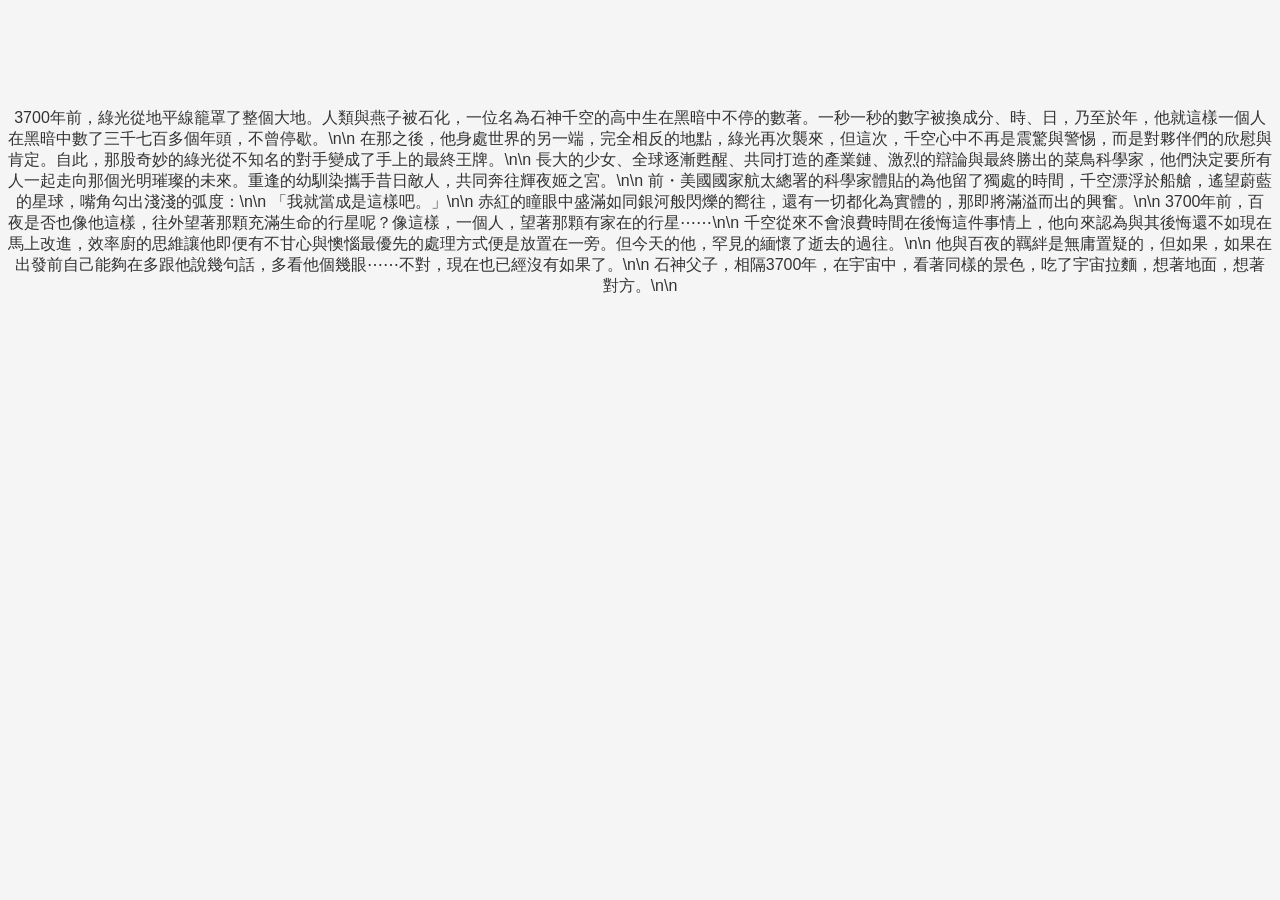
==== index.html @ 7b30ef91 "Update index.html" ====
<!DOCTYPE html>
<html lang="zh-Hant">
<head>
    <meta charset="UTF-8">
    <title>Hello</title>

    <style>
        body {
            background-color: #f5f5f5;
            font-family: Arial, "Microsoft JhengHei", sans-serif;
            color: #333;
            text-align: center;
            padding-top: 100px;
        }

        h1 {
            font-size: 48px;
            color: #555;
        }

        p {
            font-size: 20px;
        }
    </style>
</head>
<body>
    3700年前，綠光從地平線籠罩了整個大地。人類與燕子被石化，一位名為石神千空的高中生在黑暗中不停的數著。一秒一秒的數字被換成分、時、日，乃至於年，他就這樣一個人在黑暗中數了三千七百多個年頭，不曾停歇。\n\n
    在那之後，他身處世界的另一端，完全相反的地點，綠光再次襲來，但這次，千空心中不再是震驚與警惕，而是對夥伴們的欣慰與肯定。自此，那股奇妙的綠光從不知名的對手變成了手上的最終王牌。\n\n
    長大的少女、全球逐漸甦醒、共同打造的產業鏈、激烈的辯論與最終勝出的菜鳥科學家，他們決定要所有人一起走向那個光明璀璨的未來。重逢的幼馴染攜手昔日敵人，共同奔往輝夜姬之宮。\n\n
    前・美國國家航太總署的科學家體貼的為他留了獨處的時間，千空漂浮於船艙，遙望蔚藍的星球，嘴角勾出淺淺的弧度：\n\n
    「我就當成是這樣吧。」\n\n
    赤紅的瞳眼中盛滿如同銀河般閃爍的嚮往，還有一切都化為實體的，那即將滿溢而出的興奮。\n\n
    3700年前，百夜是否也像他這樣，往外望著那顆充滿生命的行星呢？像這樣，一個人，望著那顆有家在的行星⋯⋯\n\n
    千空從來不會浪費時間在後悔這件事情上，他向來認為與其後悔還不如現在馬上改進，效率廚的思維讓他即便有不甘心與懊惱最優先的處理方式便是放置在一旁。但今天的他，罕見的緬懷了逝去的過往。\n\n
    他與百夜的羈絆是無庸置疑的，但如果，如果在出發前自己能夠在多跟他說幾句話，多看他個幾眼⋯⋯不對，現在也已經沒有如果了。\n\n
    石神父子，相隔3700年，在宇宙中，看著同樣的景色，吃了宇宙拉麵，想著地面，想著對方。\n\n
</body>
</html>
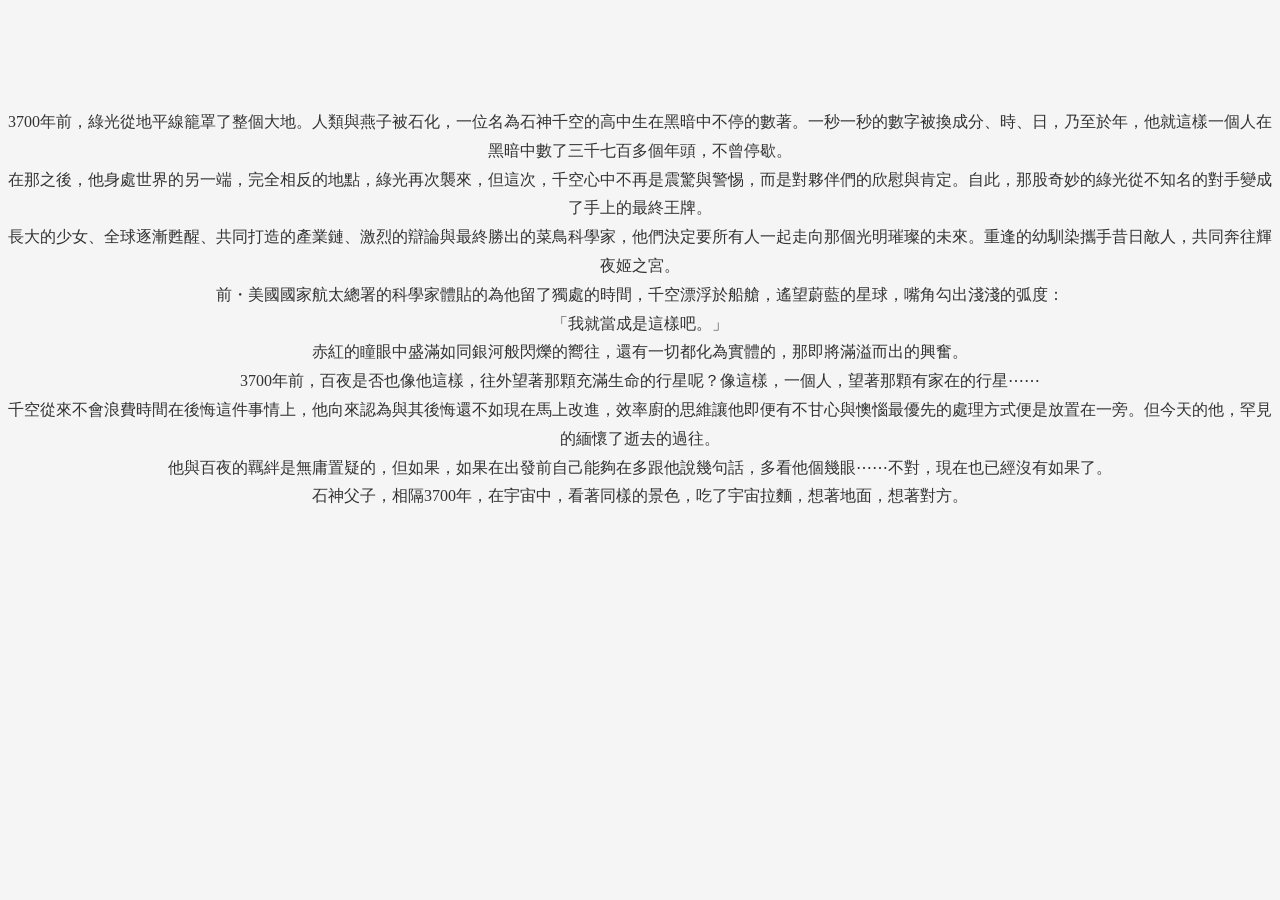
==== commit bfb606b0: "Update index.html" ====
--- a/index.html
+++ b/index.html
@@ -7,7 +7,12 @@
     <style>
         body {
             background-color: #f5f5f5;
-            font-family: Arial, "Microsoft JhengHei", sans-serif;
+            font-family:
+                "Noto Serif TC",
+                "Songti TC",
+                "PMingLiU",
+                serif;
+            line-height: 1.8;
             color: #333;
             text-align: center;
             padding-top: 100px;
@@ -24,15 +29,15 @@
     </style>
 </head>
 <body>
-    3700年前，綠光從地平線籠罩了整個大地。人類與燕子被石化，一位名為石神千空的高中生在黑暗中不停的數著。一秒一秒的數字被換成分、時、日，乃至於年，他就這樣一個人在黑暗中數了三千七百多個年頭，不曾停歇。\n\n
-    在那之後，他身處世界的另一端，完全相反的地點，綠光再次襲來，但這次，千空心中不再是震驚與警惕，而是對夥伴們的欣慰與肯定。自此，那股奇妙的綠光從不知名的對手變成了手上的最終王牌。\n\n
-    長大的少女、全球逐漸甦醒、共同打造的產業鏈、激烈的辯論與最終勝出的菜鳥科學家，他們決定要所有人一起走向那個光明璀璨的未來。重逢的幼馴染攜手昔日敵人，共同奔往輝夜姬之宮。\n\n
-    前・美國國家航太總署的科學家體貼的為他留了獨處的時間，千空漂浮於船艙，遙望蔚藍的星球，嘴角勾出淺淺的弧度：\n\n
-    「我就當成是這樣吧。」\n\n
-    赤紅的瞳眼中盛滿如同銀河般閃爍的嚮往，還有一切都化為實體的，那即將滿溢而出的興奮。\n\n
-    3700年前，百夜是否也像他這樣，往外望著那顆充滿生命的行星呢？像這樣，一個人，望著那顆有家在的行星⋯⋯\n\n
-    千空從來不會浪費時間在後悔這件事情上，他向來認為與其後悔還不如現在馬上改進，效率廚的思維讓他即便有不甘心與懊惱最優先的處理方式便是放置在一旁。但今天的他，罕見的緬懷了逝去的過往。\n\n
-    他與百夜的羈絆是無庸置疑的，但如果，如果在出發前自己能夠在多跟他說幾句話，多看他個幾眼⋯⋯不對，現在也已經沒有如果了。\n\n
-    石神父子，相隔3700年，在宇宙中，看著同樣的景色，吃了宇宙拉麵，想著地面，想著對方。\n\n
+    3700年前，綠光從地平線籠罩了整個大地。人類與燕子被石化，一位名為石神千空的高中生在黑暗中不停的數著。一秒一秒的數字被換成分、時、日，乃至於年，他就這樣一個人在黑暗中數了三千七百多個年頭，不曾停歇。<br>
+    在那之後，他身處世界的另一端，完全相反的地點，綠光再次襲來，但這次，千空心中不再是震驚與警惕，而是對夥伴們的欣慰與肯定。自此，那股奇妙的綠光從不知名的對手變成了手上的最終王牌。<br>
+    長大的少女、全球逐漸甦醒、共同打造的產業鏈、激烈的辯論與最終勝出的菜鳥科學家，他們決定要所有人一起走向那個光明璀璨的未來。重逢的幼馴染攜手昔日敵人，共同奔往輝夜姬之宮。<br>
+    前・美國國家航太總署的科學家體貼的為他留了獨處的時間，千空漂浮於船艙，遙望蔚藍的星球，嘴角勾出淺淺的弧度：<br>
+    「我就當成是這樣吧。」<br>
+    赤紅的瞳眼中盛滿如同銀河般閃爍的嚮往，還有一切都化為實體的，那即將滿溢而出的興奮。<br>
+    3700年前，百夜是否也像他這樣，往外望著那顆充滿生命的行星呢？像這樣，一個人，望著那顆有家在的行星⋯⋯<br>
+    千空從來不會浪費時間在後悔這件事情上，他向來認為與其後悔還不如現在馬上改進，效率廚的思維讓他即便有不甘心與懊惱最優先的處理方式便是放置在一旁。但今天的他，罕見的緬懷了逝去的過往。<br>
+    他與百夜的羈絆是無庸置疑的，但如果，如果在出發前自己能夠在多跟他說幾句話，多看他個幾眼⋯⋯不對，現在也已經沒有如果了。<br>
+    石神父子，相隔3700年，在宇宙中，看著同樣的景色，吃了宇宙拉麵，想著地面，想著對方。<br>
 </body>
 </html>
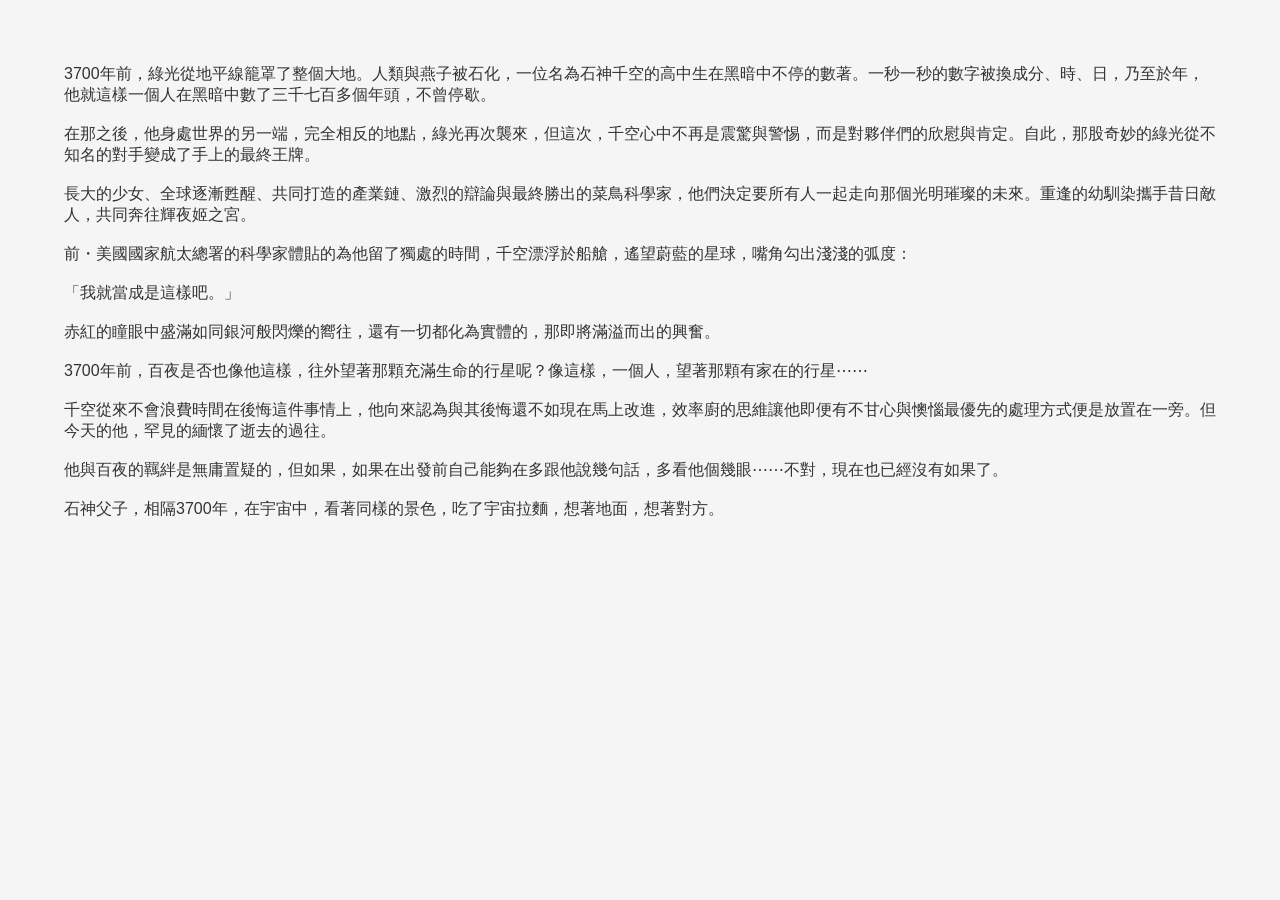
==== commit 59f79ea1: "Update index.html" ====
--- a/index.html
+++ b/index.html
@@ -2,42 +2,57 @@
 <html lang="zh-Hant">
 <head>
     <meta charset="UTF-8">
+    <meta name="viewport" content="width=device-width, initial-scale=1.0">
+
     <title>Hello</title>
 
     <style>
         body {
             background-color: #f5f5f5;
+
             font-family:
-                "Noto Serif TC",
-                "Songti TC",
-                "PMingLiU",
-                serif;
-            line-height: 1.8;
+                "Noto Sans TC",
+                "Microsoft JhengHei",
+                "PingFang TC",
+                "Heiti TC",
+                sans-serif;
+
             color: #333;
-            text-align: center;
-            padding-top: 100px;
+
+            /* 靠左 */
+            text-align: left;
+
+            /* 不要讓內容緊貼螢幕邊緣 */
+            padding: 5vw;
+            margin: 0;
         }
 
         h1 {
-            font-size: 48px;
+            /* 最小 32px，隨螢幕縮放，最大 64px */
+            font-size: clamp(32px, 5vw, 64px);
+
             color: #555;
         }
 
         p {
-            font-size: 20px;
+            /* 最小 16px，隨螢幕縮放，最大 24px */
+            font-size: clamp(16px, 2vw, 32px);
+
+            /* 中文行距 */
+            line-height: 1.8;
         }
     </style>
 </head>
 <body>
-    3700年前，綠光從地平線籠罩了整個大地。人類與燕子被石化，一位名為石神千空的高中生在黑暗中不停的數著。一秒一秒的數字被換成分、時、日，乃至於年，他就這樣一個人在黑暗中數了三千七百多個年頭，不曾停歇。<br>
-    在那之後，他身處世界的另一端，完全相反的地點，綠光再次襲來，但這次，千空心中不再是震驚與警惕，而是對夥伴們的欣慰與肯定。自此，那股奇妙的綠光從不知名的對手變成了手上的最終王牌。<br>
-    長大的少女、全球逐漸甦醒、共同打造的產業鏈、激烈的辯論與最終勝出的菜鳥科學家，他們決定要所有人一起走向那個光明璀璨的未來。重逢的幼馴染攜手昔日敵人，共同奔往輝夜姬之宮。<br>
-    前・美國國家航太總署的科學家體貼的為他留了獨處的時間，千空漂浮於船艙，遙望蔚藍的星球，嘴角勾出淺淺的弧度：<br>
-    「我就當成是這樣吧。」<br>
-    赤紅的瞳眼中盛滿如同銀河般閃爍的嚮往，還有一切都化為實體的，那即將滿溢而出的興奮。<br>
-    3700年前，百夜是否也像他這樣，往外望著那顆充滿生命的行星呢？像這樣，一個人，望著那顆有家在的行星⋯⋯<br>
-    千空從來不會浪費時間在後悔這件事情上，他向來認為與其後悔還不如現在馬上改進，效率廚的思維讓他即便有不甘心與懊惱最優先的處理方式便是放置在一旁。但今天的他，罕見的緬懷了逝去的過往。<br>
-    他與百夜的羈絆是無庸置疑的，但如果，如果在出發前自己能夠在多跟他說幾句話，多看他個幾眼⋯⋯不對，現在也已經沒有如果了。<br>
-    石神父子，相隔3700年，在宇宙中，看著同樣的景色，吃了宇宙拉麵，想著地面，想著對方。<br>
+    3700年前，綠光從地平線籠罩了整個大地。人類與燕子被石化，一位名為石神千空的高中生在黑暗中不停的數著。一秒一秒的數字被換成分、時、日，乃至於年，他就這樣一個人在黑暗中數了三千七百多個年頭，不曾停歇。<br><br>
+    在那之後，他身處世界的另一端，完全相反的地點，綠光再次襲來，但這次，千空心中不再是震驚與警惕，而是對夥伴們的欣慰與肯定。自此，那股奇妙的綠光從不知名的對手變成了手上的最終王牌。<br><br>
+    長大的少女、全球逐漸甦醒、共同打造的產業鏈、激烈的辯論與最終勝出的菜鳥科學家，他們決定要所有人一起走向那個光明璀璨的未來。重逢的幼馴染攜手昔日敵人，共同奔往輝夜姬之宮。<br><br>
+    前・美國國家航太總署的科學家體貼的為他留了獨處的時間，千空漂浮於船艙，遙望蔚藍的星球，嘴角勾出淺淺的弧度：<br><br>
+    「我就當成是這樣吧。」<br><br>
+    赤紅的瞳眼中盛滿如同銀河般閃爍的嚮往，還有一切都化為實體的，那即將滿溢而出的興奮。<br><br>
+    3700年前，百夜是否也像他這樣，往外望著那顆充滿生命的行星呢？像這樣，一個人，望著那顆有家在的行星⋯⋯<br><br>
+    千空從來不會浪費時間在後悔這件事情上，他向來認為與其後悔還不如現在馬上改進，效率廚的思維讓他即便有不甘心與懊惱最優先的處理方式便是放置在一旁。但今天的他，罕見的緬懷了逝去的過往。<br><br>
+    他與百夜的羈絆是無庸置疑的，但如果，如果在出發前自己能夠在多跟他說幾句話，多看他個幾眼⋯⋯不對，現在也已經沒有如果了。<br><br>
+    石神父子，相隔3700年，在宇宙中，看著同樣的景色，吃了宇宙拉麵，想著地面，想著對方。<br><br>
 </body>
 </html>
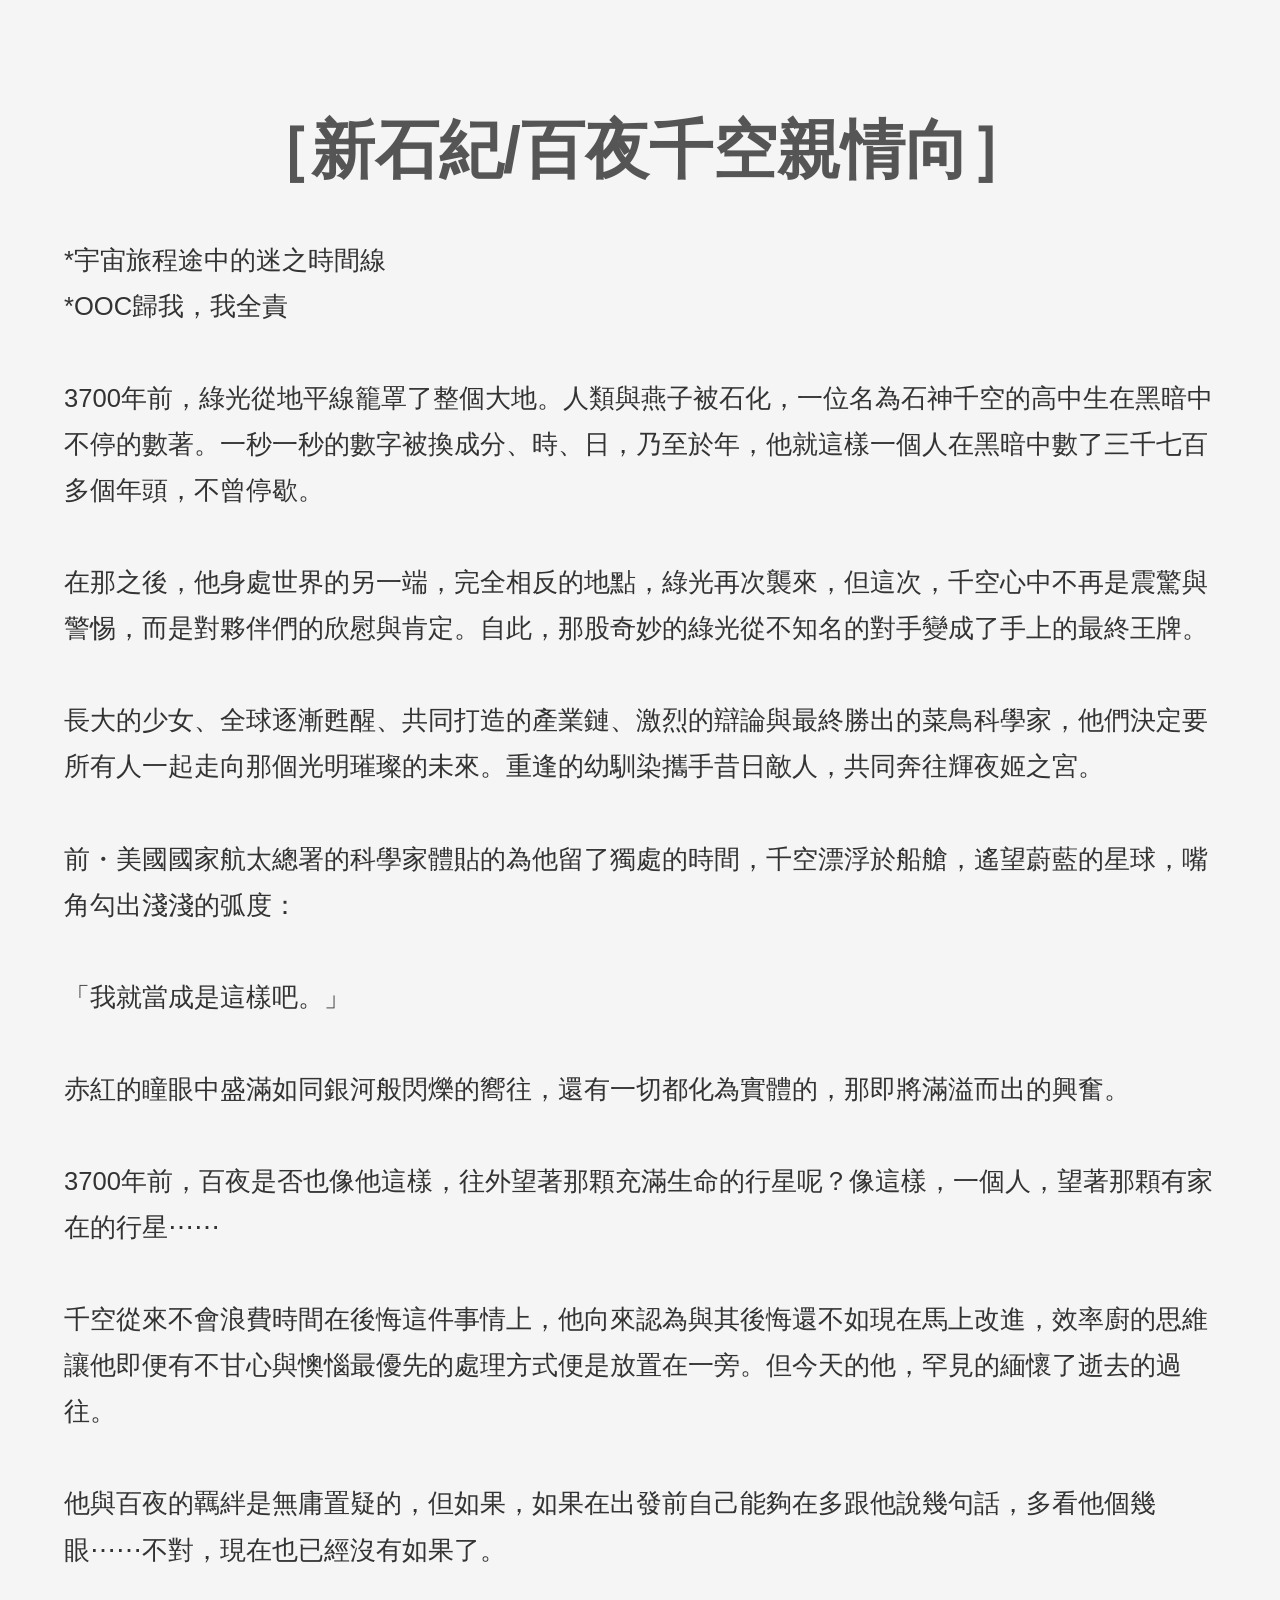
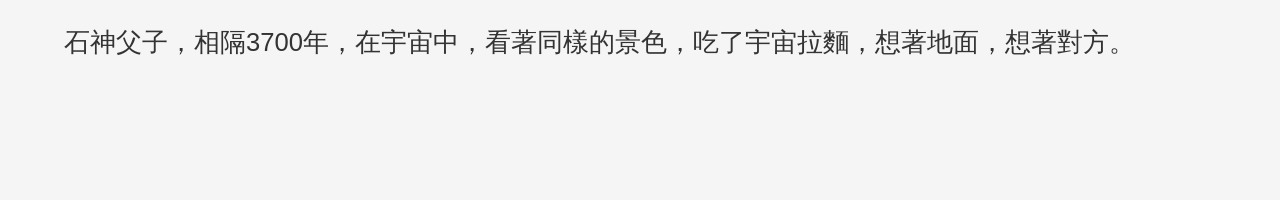
==== commit bdab2aee: "Update index.html" ====
--- a/index.html
+++ b/index.html
@@ -19,9 +19,6 @@
 
             color: #333;
 
-            /* 靠左 */
-            text-align: left;
-
             /* 不要讓內容緊貼螢幕邊緣 */
             padding: 5vw;
             margin: 0;
@@ -30,29 +27,46 @@
         h1 {
             /* 最小 32px，隨螢幕縮放，最大 64px */
             font-size: clamp(32px, 5vw, 64px);
-
+            text-align: center;
             color: #555;
         }
 
         p {
             /* 最小 16px，隨螢幕縮放，最大 24px */
             font-size: clamp(16px, 2vw, 32px);
-
+            text-align: left;
+            
             /* 中文行距 */
             line-height: 1.8;
         }
     </style>
 </head>
 <body>
+    <h1>［新石紀/百夜千空親情向］</h1>
+
+    <p>
+    *宇宙旅程途中的迷之時間線<br>
+    *OOC歸我，我全責<br><br>
+    
     3700年前，綠光從地平線籠罩了整個大地。人類與燕子被石化，一位名為石神千空的高中生在黑暗中不停的數著。一秒一秒的數字被換成分、時、日，乃至於年，他就這樣一個人在黑暗中數了三千七百多個年頭，不曾停歇。<br><br>
+    
     在那之後，他身處世界的另一端，完全相反的地點，綠光再次襲來，但這次，千空心中不再是震驚與警惕，而是對夥伴們的欣慰與肯定。自此，那股奇妙的綠光從不知名的對手變成了手上的最終王牌。<br><br>
+    
     長大的少女、全球逐漸甦醒、共同打造的產業鏈、激烈的辯論與最終勝出的菜鳥科學家，他們決定要所有人一起走向那個光明璀璨的未來。重逢的幼馴染攜手昔日敵人，共同奔往輝夜姬之宮。<br><br>
+    
     前・美國國家航太總署的科學家體貼的為他留了獨處的時間，千空漂浮於船艙，遙望蔚藍的星球，嘴角勾出淺淺的弧度：<br><br>
+    
     「我就當成是這樣吧。」<br><br>
+    
     赤紅的瞳眼中盛滿如同銀河般閃爍的嚮往，還有一切都化為實體的，那即將滿溢而出的興奮。<br><br>
+    
     3700年前，百夜是否也像他這樣，往外望著那顆充滿生命的行星呢？像這樣，一個人，望著那顆有家在的行星⋯⋯<br><br>
+    
     千空從來不會浪費時間在後悔這件事情上，他向來認為與其後悔還不如現在馬上改進，效率廚的思維讓他即便有不甘心與懊惱最優先的處理方式便是放置在一旁。但今天的他，罕見的緬懷了逝去的過往。<br><br>
+    
     他與百夜的羈絆是無庸置疑的，但如果，如果在出發前自己能夠在多跟他說幾句話，多看他個幾眼⋯⋯不對，現在也已經沒有如果了。<br><br>
+    
     石神父子，相隔3700年，在宇宙中，看著同樣的景色，吃了宇宙拉麵，想著地面，想著對方。<br><br>
+    </p>
 </body>
 </html>
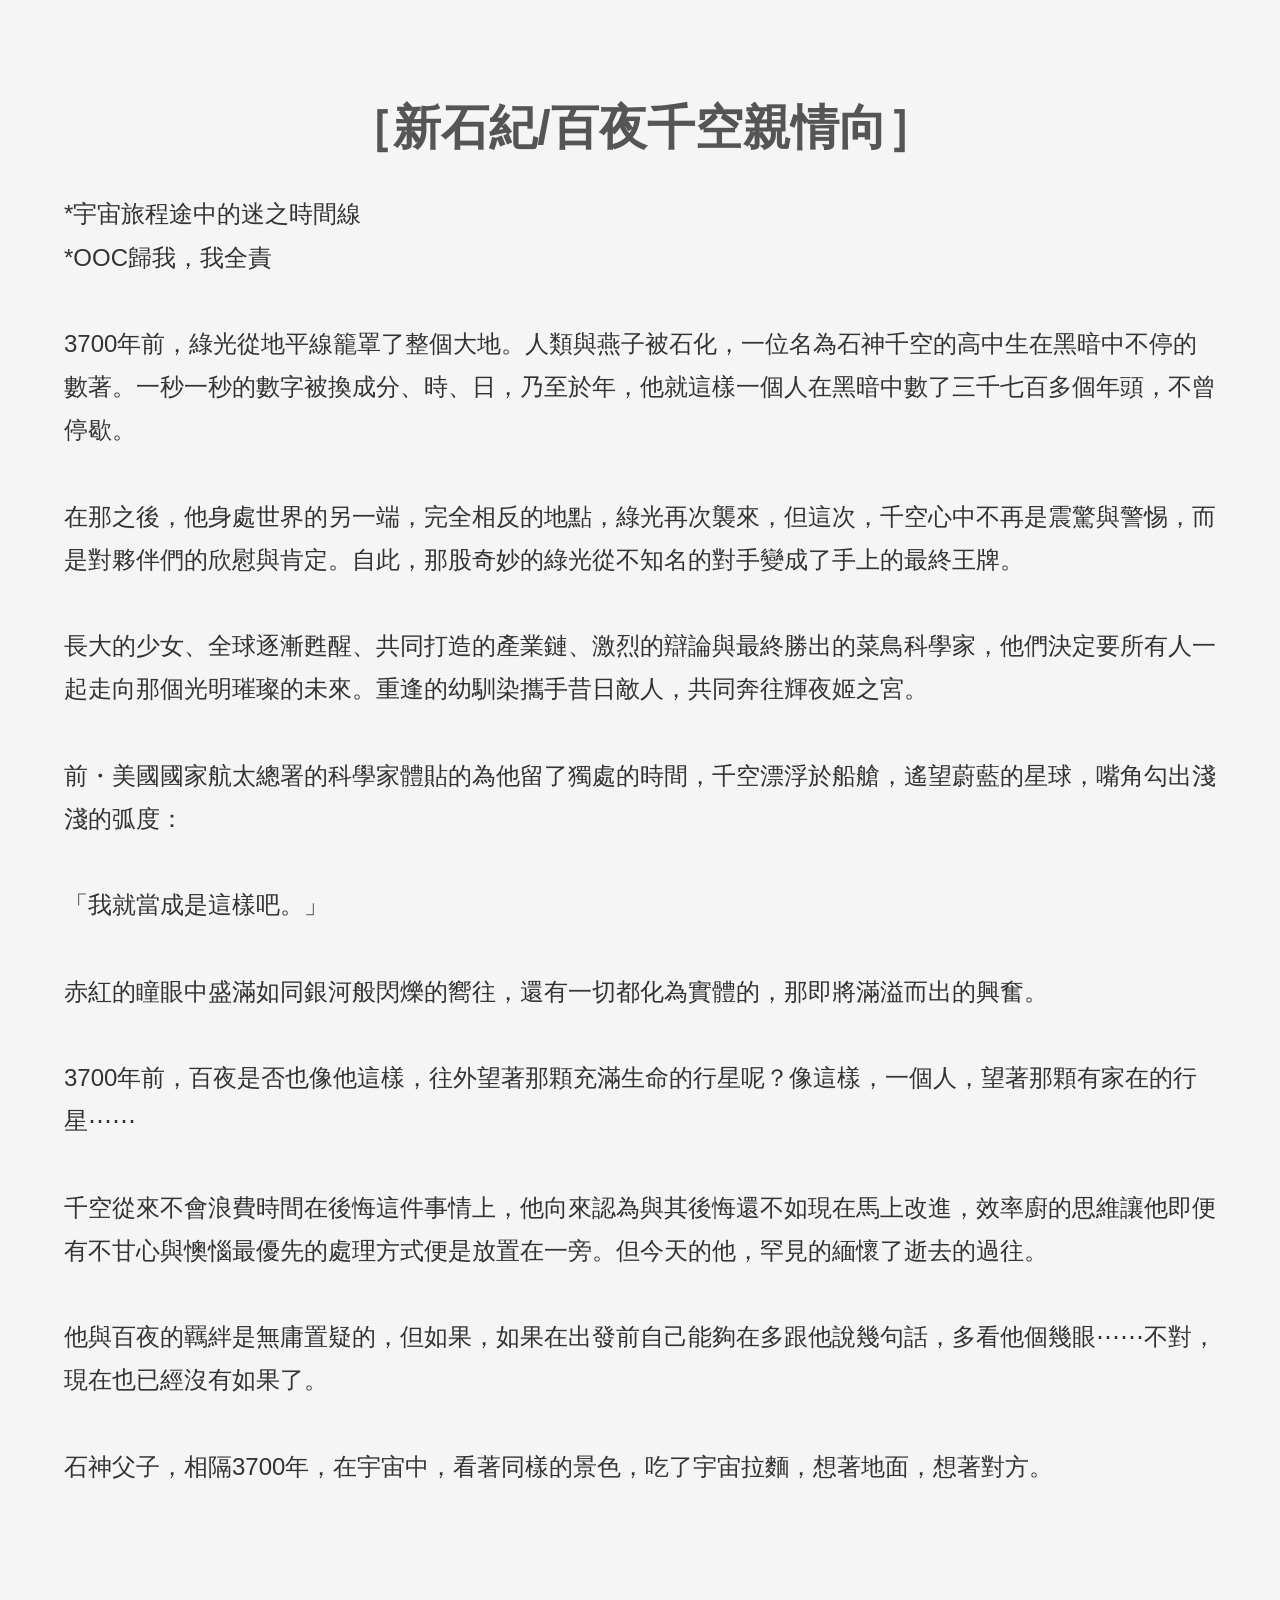
==== commit 48492bc2: "Update index.html" ====
--- a/index.html
+++ b/index.html
@@ -26,14 +26,14 @@
 
         h1 {
             /* 最小 32px，隨螢幕縮放，最大 64px */
-            font-size: clamp(32px, 5vw, 64px);
+            font-size: clamp(24px, 5vw, 48px);
             text-align: center;
             color: #555;
         }
 
         p {
             /* 最小 16px，隨螢幕縮放，最大 24px */
-            font-size: clamp(16px, 2vw, 32px);
+            font-size: clamp(16px, 2vw, 24px);
             text-align: left;
             
             /* 中文行距 */
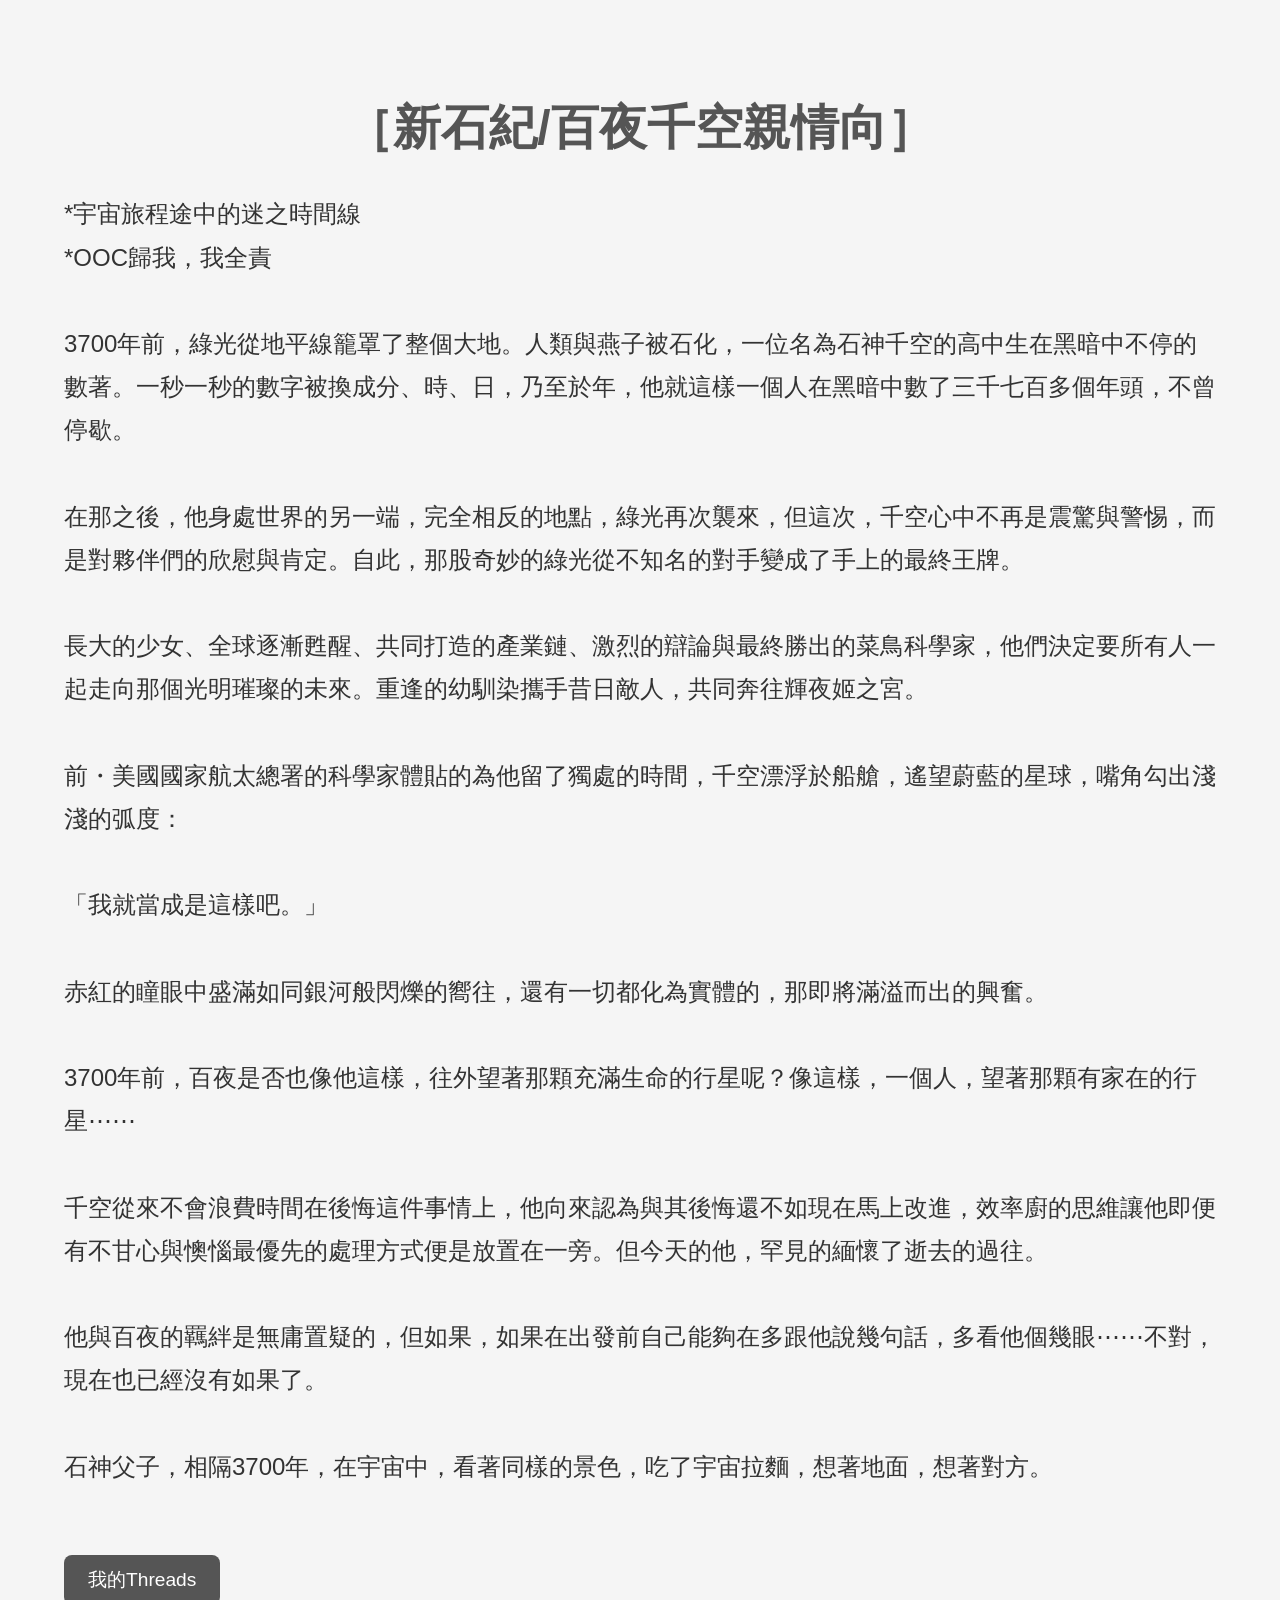
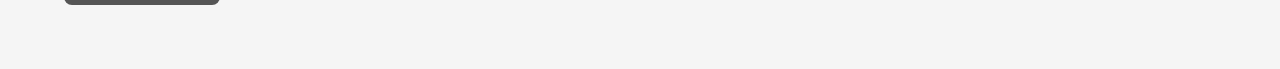
==== commit 50220aa9: "Update index.html" ====
--- a/index.html
+++ b/index.html
@@ -35,9 +35,26 @@
             /* 最小 16px，隨螢幕縮放，最大 24px */
             font-size: clamp(16px, 2vw, 24px);
             text-align: left;
-            
             /* 中文行距 */
             line-height: 1.8;
+        }
+        .link-button {
+            display: inline-block;
+            padding: 12px 24px;
+
+            background-color: #555;
+            color: white;
+
+            text-decoration: none;
+            border-radius: 8px;
+
+            font-size: clamp(16px, 1.5vw, 20px);
+
+            transition: 0.2s;
+        }
+
+        .link-button:hover {
+            background-color: #333;
         }
     </style>
 </head>
@@ -68,5 +85,13 @@
     
     石神父子，相隔3700年，在宇宙中，看著同樣的景色，吃了宇宙拉麵，想著地面，想著對方。<br><br>
     </p>
+    <a
+        href="https://www.threads.com/@x000404d?igshid=NTc4MTIwNjQ2YQ=="
+        target="_blank"
+        rel="noopener noreferrer"
+        class="link-button"
+    >
+        我的Threads
+    </a>
 </body>
 </html>
